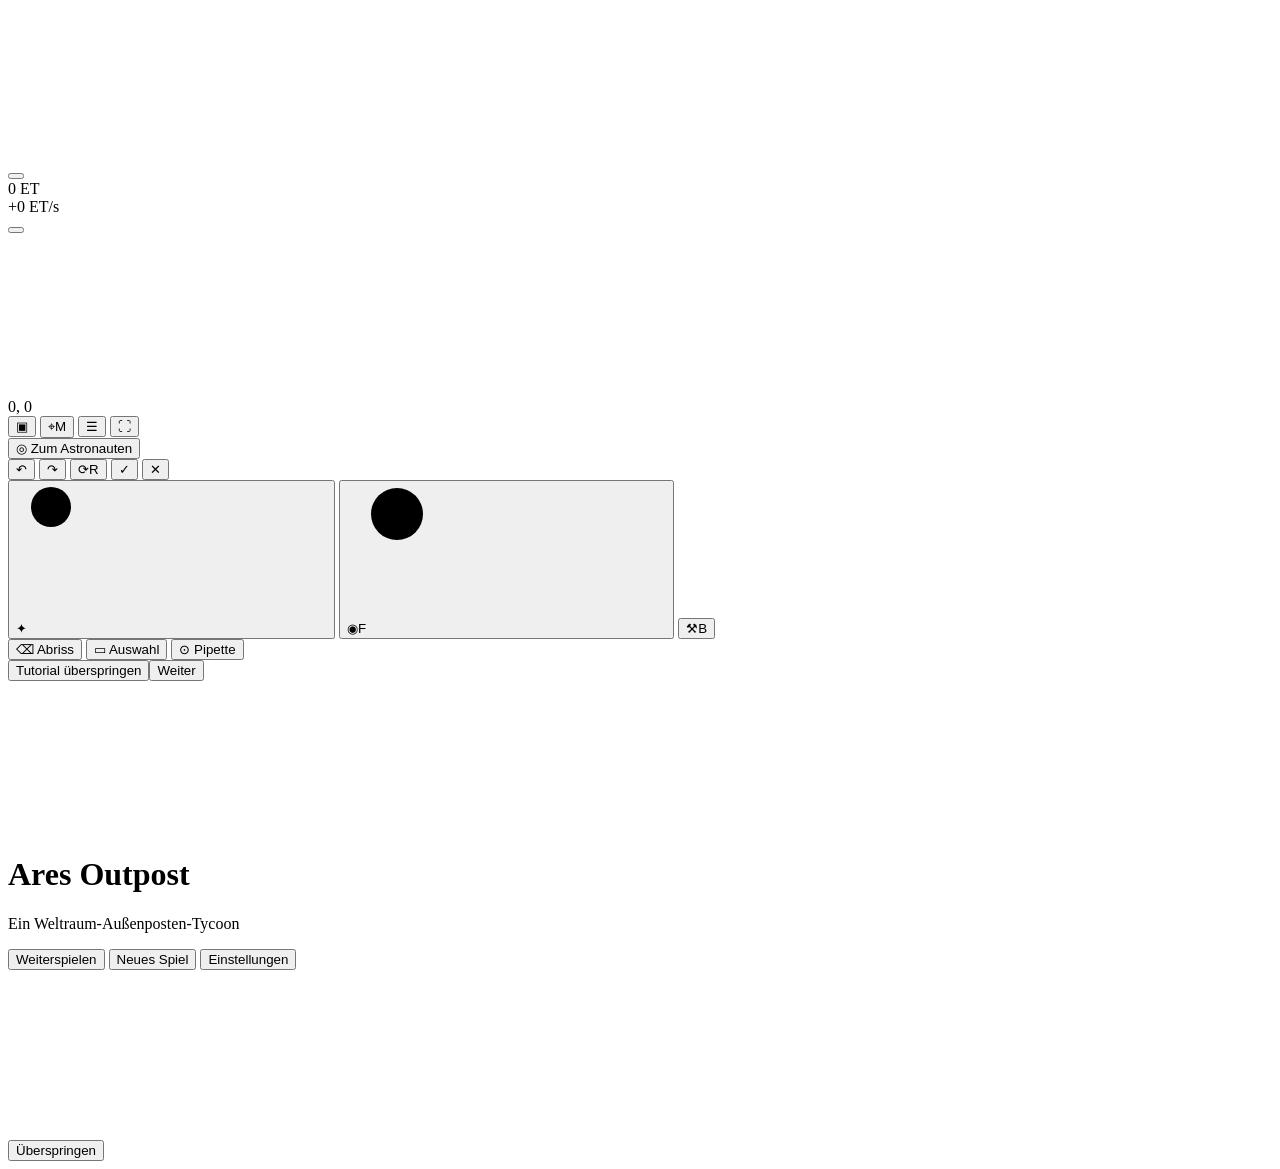
==== src/template.html @ 5db0dcaa "Erster spielbarer Build: Welt, Bauen, Logistik, Wirtschaft, UI Co-Authored-By: Claude Opus 5.5 <nore" ====
<!doctype html>
<!--
/*__DESIGN__*/
-->
<html lang="de">
<head>
<meta charset="utf-8">
<meta name="viewport" content="width=device-width,initial-scale=1,maximum-scale=1,user-scalable=no,viewport-fit=cover">
<meta name="theme-color" content="#120d10">
<meta name="apple-mobile-web-app-capable" content="yes">
<meta name="mobile-web-app-capable" content="yes">
<meta name="description" content="Ares Outpost: Baue einen Außenposten auf fremden Planeten, fördere 91 Rohstoffe und handle mit Aliens.">
<title>Ares Outpost</title>
<style>
/*__CSS__*/
</style>
</head>
<body>
<canvas id="game" aria-label="Spielwelt"></canvas>
<div id="ui">
  <!-- HUD top-left -->
  <div id="hud-left" class="hud-panel">
    <button id="logo" class="logo" aria-label="Spielinfo"><span class="logo-mark"></span></button>
    <div class="money-block">
      <div id="money" class="money">0 ET</div>
      <div class="income-row"><span id="income">+0 ET/s</span><span id="save-dot" class="save-dot" title="Gespeichert"></span></div>
    </div>
    <button id="tier-badge" class="tier-badge" title="Kundenstufe"></button>
  </div>
  <div id="banners"></div>
  <div id="toasts" aria-live="polite"></div>
  <!-- HUD top-right -->
  <div id="hud-right">
    <div id="minimap-wrap" class="hud-panel">
      <canvas id="minimap" width="160" height="160" aria-label="Minikarte"></canvas>
      <div class="minimap-info"><span id="coords">0, 0</span><span id="planet-name"></span></div>
    </div>
    <div class="hud-buttons">
      <button id="btn-minimap" class="icon-btn small" title="Minikarte ein-/ausklappen" aria-label="Minikarte umschalten">▣</button>
      <button id="btn-map" class="icon-btn" title="Karte (M)" aria-label="Karte">⌖<span class="key">M</span></button>
      <button id="btn-menu" class="icon-btn" title="Menü" aria-label="Menü">☰</button>
      <button id="btn-fullscreen" class="icon-btn small" title="Vollbild" aria-label="Vollbild">⛶</button>
    </div>
  </div>
  <div id="research-chip" class="hud-panel chip hidden"></div>
  <div id="contracts-chip" class="hud-panel chip hidden"></div>
  <button id="btn-center" class="pill hidden">◎ Zum Astronauten</button>
  <div id="compass" class="hidden"><div class="needle"></div><span></span></div>
  <!-- bottom right actions -->
  <div id="actions">
    <div id="build-actions" class="hidden">
      <button id="btn-undo" class="icon-btn" title="Rückgängig (Z)" aria-label="Rückgängig">↶</button>
      <button id="btn-redo" class="icon-btn" title="Wiederholen (Y)" aria-label="Wiederholen">↷</button>
      <button id="btn-rotate" class="icon-btn" title="Drehen (R)" aria-label="Drehen">⟳<span class="key">R</span></button>
      <button id="btn-place" class="icon-btn accent touch-only" title="Platzieren" aria-label="Platzieren">✓</button>
      <button id="btn-cancel" class="icon-btn danger" title="Abbrechen (Esc)" aria-label="Abbrechen">✕</button>
    </div>
    <div id="main-actions">
      <button id="btn-probe" class="icon-btn hidden" title="Langstrecken-Sonde" aria-label="Sonde">✦<svg class="cd"><circle r="20" cx="24" cy="24"></circle></svg></button>
      <button id="btn-scan" class="icon-btn big" title="Scanner (F)" aria-label="Scanner">◉<span class="key">F</span><svg class="cd"><circle r="26" cx="31" cy="31"></circle></svg></button>
      <button id="btn-build" class="icon-btn big accent" title="Bauen (B)" aria-label="Bauen">⚒<span class="key">B</span></button>
    </div>
  </div>
  <div id="joystick" class="hidden"><div class="knob"></div></div>
  <div id="buildbar" class="hidden">
    <div class="bb-head">
      <div id="bb-cats" class="bb-cats" role="tablist"></div>
      <div class="bb-tools">
        <button id="tool-demolish" class="pill" title="Abriss-Modus (Entf)">⌫ Abriss</button>
        <button id="tool-select" class="pill hidden" title="Auswahl-Rechteck (Shift+Ziehen)">▭ Auswahl</button>
        <button id="tool-pipette" class="pill" title="Pipette (Q)">⊙ Pipette</button>
      </div>
    </div>
    <div id="bb-cards" class="bb-cards"></div>
    <div id="bb-hint" class="bb-hint"></div>
  </div>
  <div id="ghost-info" class="hidden"></div>
  <div id="selection-bar" class="hud-panel hidden"></div>
  <aside id="info-panel" class="panel hidden" aria-label="Gebäude-Info"></aside>
  <div id="tutorial" class="hidden"><div class="tut-text"></div><div class="tut-actions"><button class="pill tut-skip">Tutorial überspringen</button><button class="pill accent tut-next hidden">Weiter</button></div></div>
  <div id="tooltip" class="hidden"></div>
</div>
<div id="modal-root"></div>
<div id="screen-title" class="screen">
  <canvas id="title-bg"></canvas>
  <div class="title-inner">
    <div class="title-logo"><span class="logo-mark big"></span></div>
    <h1 id="title-name">Ares Outpost</h1>
    <p class="title-sub">Ein Weltraum-Außenposten-Tycoon</p>
    <div class="title-buttons">
      <button id="btn-continue" class="btn accent big hidden">Weiterspielen</button>
      <button id="btn-new" class="btn big">Neues Spiel</button>
      <button id="btn-title-settings" class="btn">Einstellungen</button>
    </div>
    <p class="title-version" id="title-version"></p>
  </div>
</div>
<div id="screen-fx" class="screen hidden"><canvas id="fx-canvas"></canvas><div class="fx-text"></div><button class="pill fx-skip">Überspringen</button></div>
<script>
/*__JS__*/
</script>
</body>
</html>
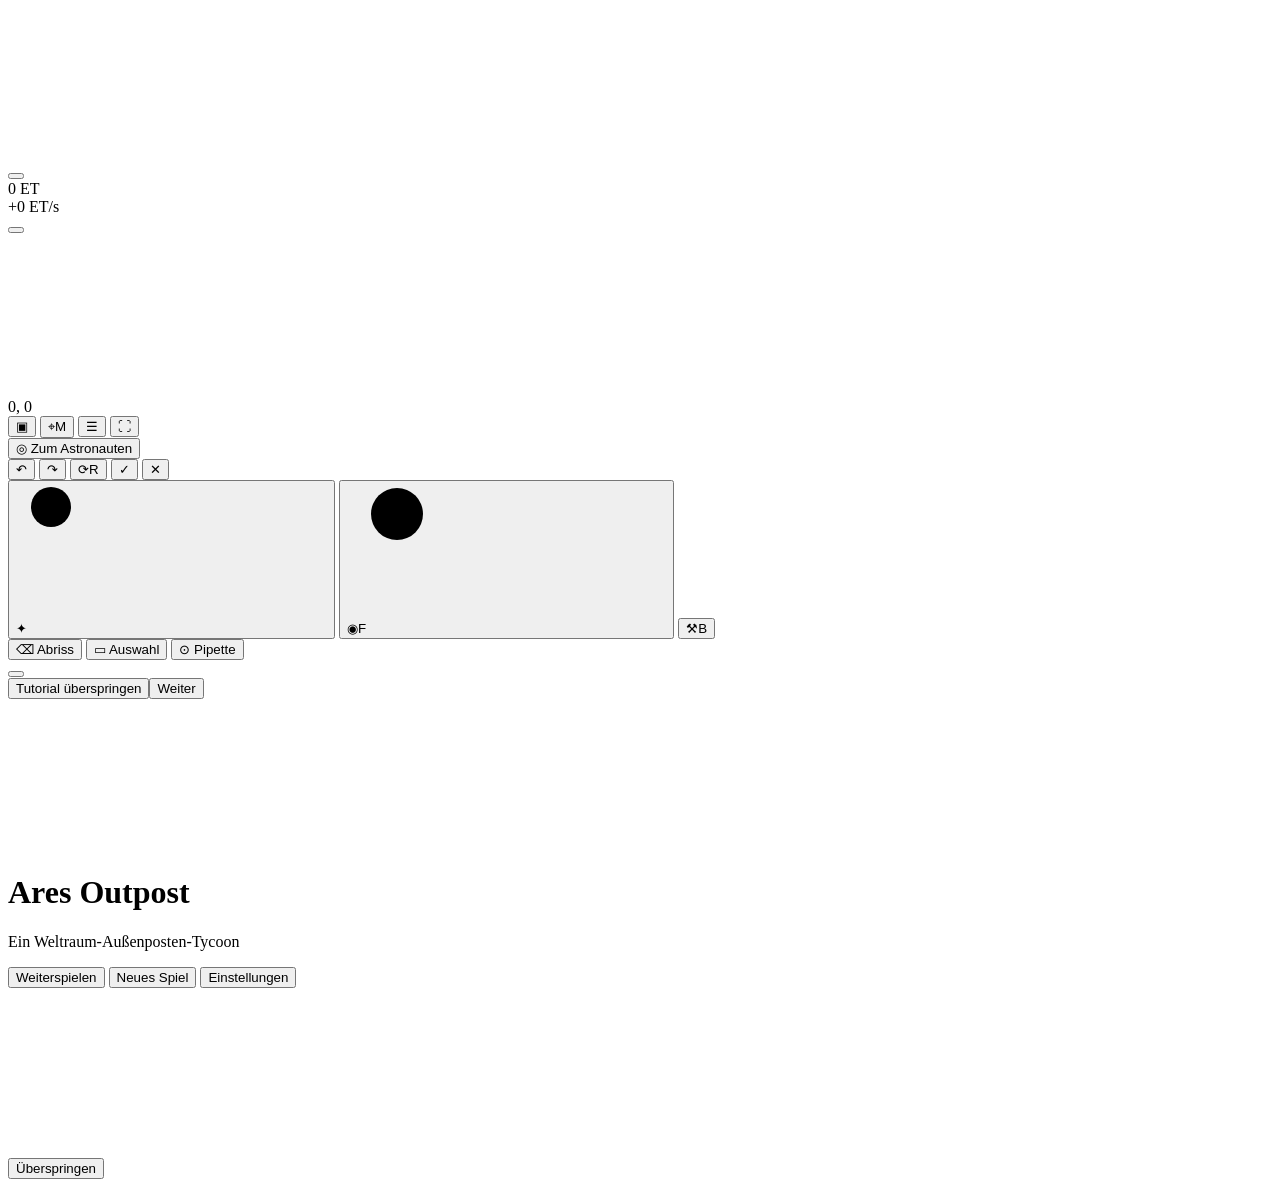
==== commit 9659e8f6: "Mobile-Bedienung, Performance, Balancing-Bot, Kunden-Sättigung Co-Authored-By: Claude Opus 5.5 <nore" ====
--- a/src/template.html
+++ b/src/template.html
@@ -17,6 +17,7 @@
 </head>
 <body>
 <canvas id="game" aria-label="Spielwelt"></canvas>
+<div id="vignette" aria-hidden="true"></div>
 <div id="ui">
   <!-- HUD top-left -->
   <div id="hud-left" class="hud-panel">
@@ -66,11 +67,12 @@
     <div class="bb-head">
       <div id="bb-cats" class="bb-cats" role="tablist"></div>
       <div class="bb-tools">
-        <button id="tool-demolish" class="pill" title="Abriss-Modus (Entf)">⌫ Abriss</button>
-        <button id="tool-select" class="pill hidden" title="Auswahl-Rechteck (Shift+Ziehen)">▭ Auswahl</button>
-        <button id="tool-pipette" class="pill" title="Pipette (Q)">⊙ Pipette</button>
+        <button id="tool-demolish" class="pill" title="Abriss-Modus (Entf)" aria-label="Abriss">⌫<span class="lbl"> Abriss</span></button>
+        <button id="tool-select" class="pill hidden" title="Auswahl-Rechteck (Shift+Ziehen)" aria-label="Auswahl">▭<span class="lbl"> Auswahl</span></button>
+        <button id="tool-pipette" class="pill" title="Pipette (Q)" aria-label="Pipette">⊙<span class="lbl"> Pipette</span></button>
       </div>
     </div>
+    <button id="bb-mini" class="bb-mini" aria-label="Bauauswahl öffnen"></button>
     <div id="bb-cards" class="bb-cards"></div>
     <div id="bb-hint" class="bb-hint"></div>
   </div>
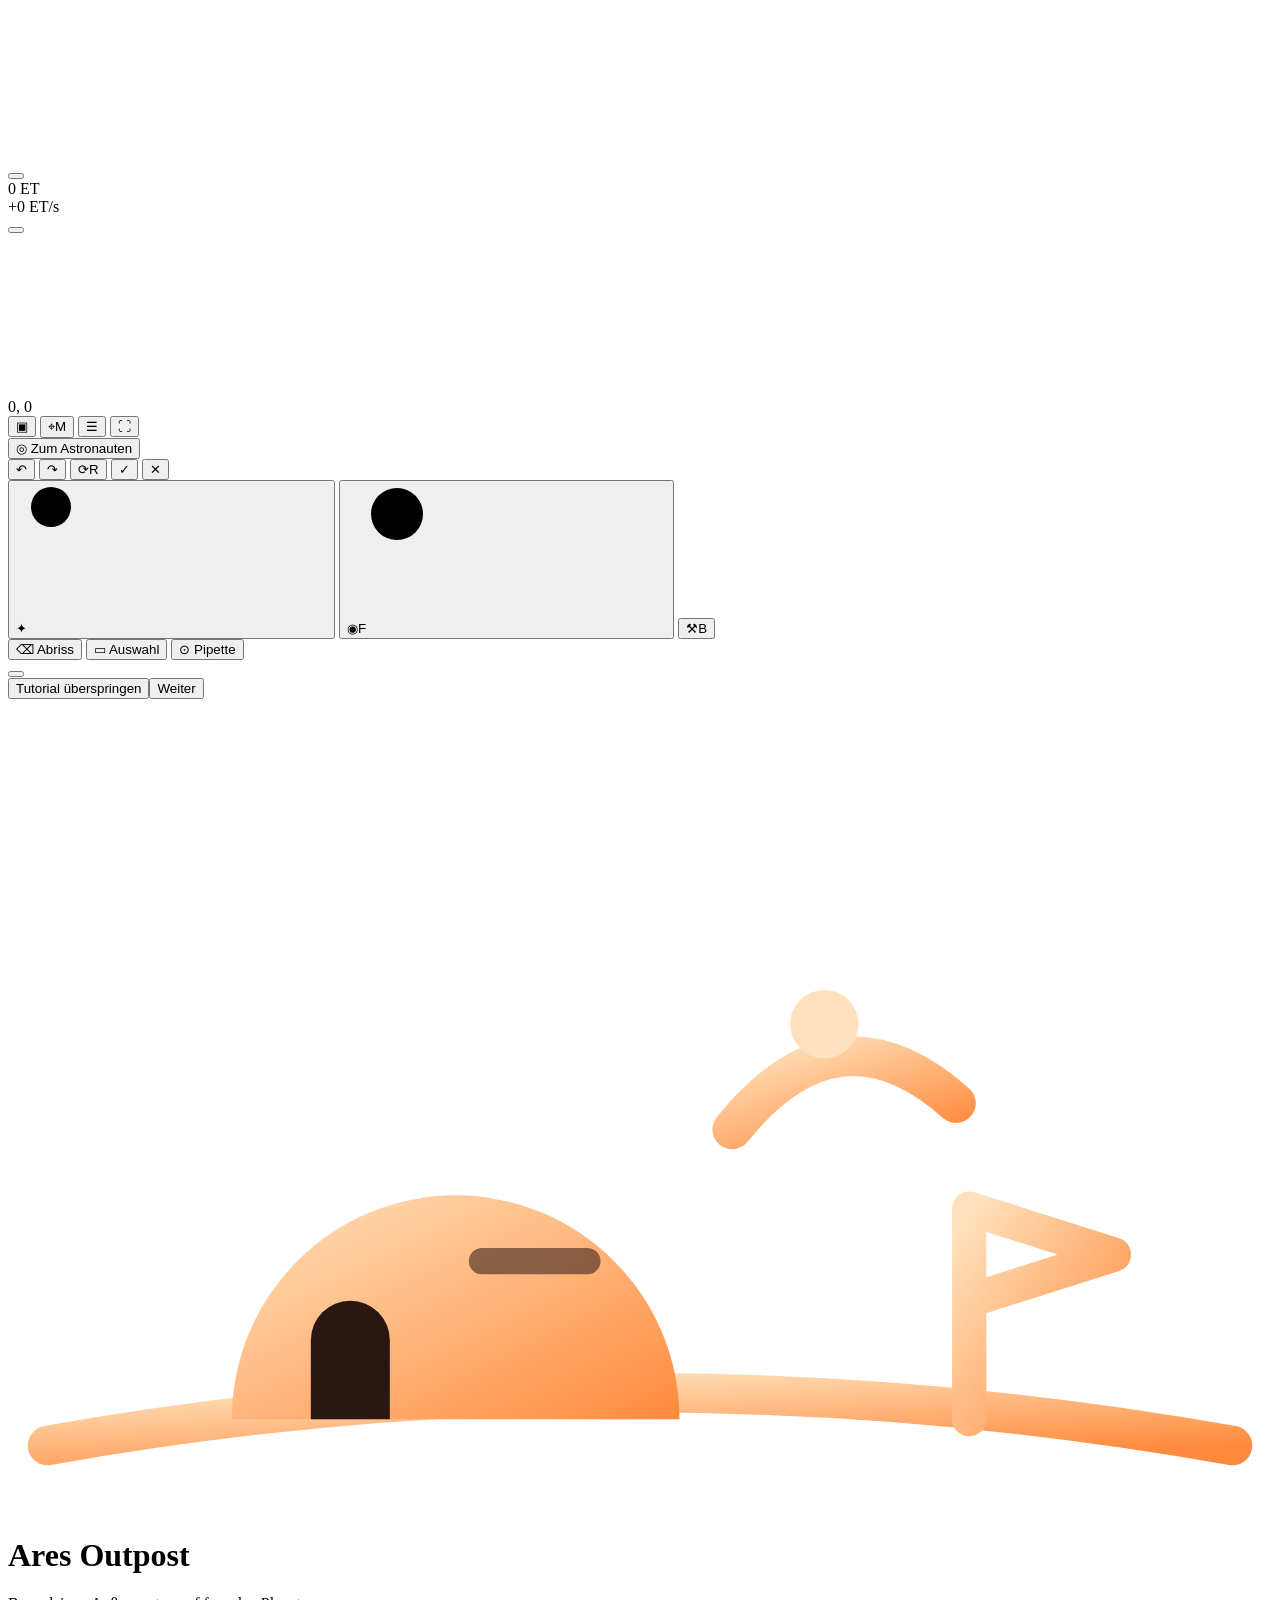
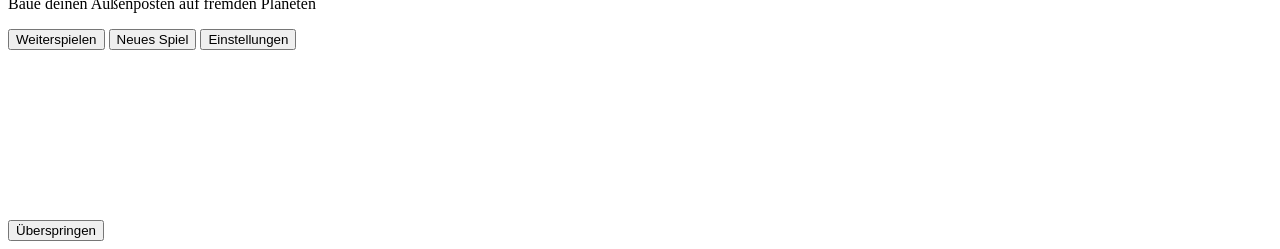
==== commit 66969995: "Intro neu: Titelszene mit Planet aus dem Worker, Versorgungslander, IntroDirector (Orbit, Eintritt, " ====
--- a/src/template.html
+++ b/src/template.html
@@ -84,20 +84,30 @@
 </div>
 <div id="modal-root"></div>
 <div id="screen-title" class="screen">
-  <canvas id="title-bg"></canvas>
+  <canvas id="title-bg" aria-hidden="true"></canvas>
   <div class="title-inner">
-    <div class="title-logo"><span class="logo-mark big"></span></div>
-    <h1 id="title-name">Ares Outpost</h1>
-    <p class="title-sub">Ein Weltraum-Außenposten-Tycoon</p>
+    <svg class="title-mark" viewBox="0 0 96 50" aria-hidden="true">
+      <defs><linearGradient id="tmg" x1="0" y1="0" x2="1" y2="1"><stop offset="0" stop-color="#ffe2bd"/><stop offset="1" stop-color="#ff8a3d"/></linearGradient></defs>
+      <path d="M3 45 Q48 37 93 45" stroke="url(#tmg)" stroke-width="3" fill="none" stroke-linecap="round"/>
+      <path d="M17 43 A17 17 0 0 1 51 43 Z" fill="url(#tmg)"/>
+      <path d="M23 43 v-6 a3 3 0 0 1 6 0 v6 Z" fill="#2a1712"/>
+      <path d="M36 31 h8" stroke="#2a1712" stroke-width="2" stroke-linecap="round" opacity=".55"/>
+      <path d="M62 43 V17" stroke="url(#tmg)" stroke-width="3" stroke-linecap="round"/>
+      <path d="M55 21 q8 -10 17 -2" stroke="url(#tmg)" stroke-width="3" fill="none" stroke-linecap="round"/>
+      <circle cx="62" cy="13" r="2.6" fill="#ffe2bd"/>
+      <path d="M73 43 V27 l11 3.5 -11 3.5" stroke="url(#tmg)" stroke-width="2.6" fill="none" stroke-linejoin="round" stroke-linecap="round"/>
+    </svg>
+    <h1 id="title-name" class="wordmark">Ares Outpost</h1>
+    <p class="title-sub">Baue deinen Außenposten auf fremden Planeten</p>
     <div class="title-buttons">
-      <button id="btn-continue" class="btn accent big hidden">Weiterspielen</button>
-      <button id="btn-new" class="btn big">Neues Spiel</button>
-      <button id="btn-title-settings" class="btn">Einstellungen</button>
+      <button id="btn-continue" class="tbtn primary hidden">Weiterspielen</button>
+      <button id="btn-new" class="tbtn primary">Neues Spiel</button>
+      <button id="btn-title-settings" class="tbtn ghost">Einstellungen</button>
     </div>
     <p class="title-version" id="title-version"></p>
   </div>
 </div>
-<div id="screen-fx" class="screen hidden"><canvas id="fx-canvas"></canvas><div class="fx-text"></div><button class="pill fx-skip">Überspringen</button></div>
+<div id="screen-fx" class="screen hidden"><canvas id="fx-canvas"></canvas><div class="fx-text"></div><button class="pill fx-skip" aria-label="Intro überspringen (Leertaste, Enter oder Esc)">Überspringen</button></div>
 <script>
 /*__JS__*/
 </script>
